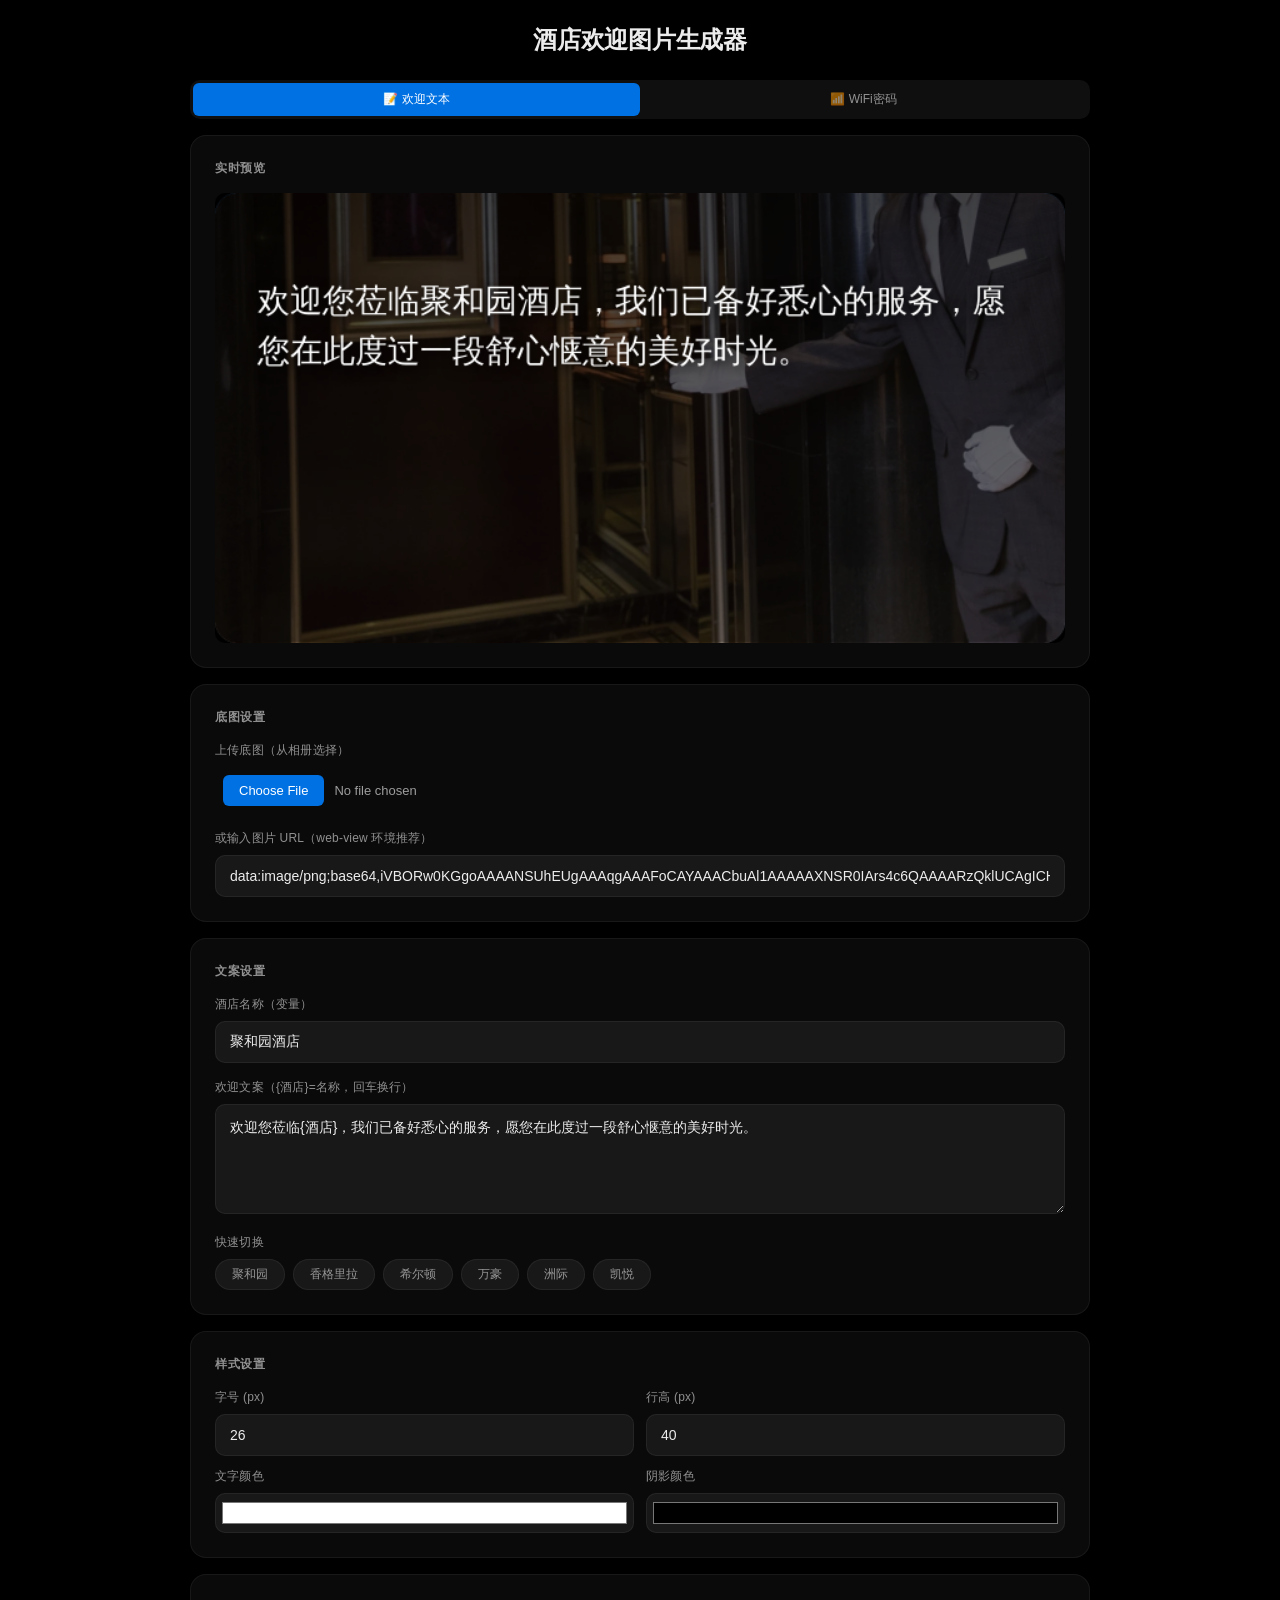
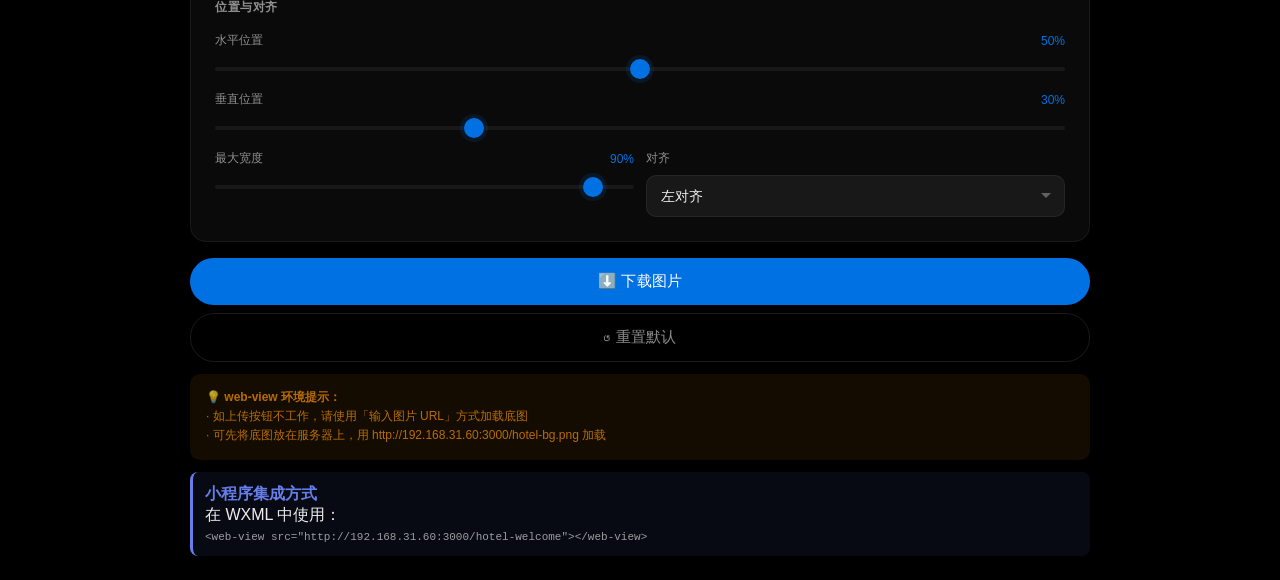
==== hotel-welcome-generator.html @ bfd82188 "feat: WiFi模式增加欢迎文案输入 — 可同时显示欢迎文本+SSID+密码" ====
<!DOCTYPE html>
<html lang="zh-CN">
<head>
<meta charset="UTF-8">
<meta name="viewport" content="width=device-width,initial-scale=1.0,maximum-scale=1.0,user-scalable=no">
<title>酒店欢迎图片生成器</title>
<style>/* === Apple Style Design System === */
:root {
  --bg-primary: #000000;
  --bg-surface: rgba(255,255,255,0.04);
  --bg-surface-hover: rgba(255,255,255,0.06);
  --bg-input: rgba(255,255,255,0.06);
  --bg-input-focus: rgba(255,255,255,0.08);
  --accent: #0071E3;
  --accent-hover: #0077ED;
  --accent-subtle: rgba(0,113,227,0.12);
  --text-primary: rgba(255,255,255,0.92);
  --text-secondary: rgba(255,255,255,0.55);
  --text-tertiary: rgba(255,255,255,0.32);
  --border-subtle: rgba(255,255,255,0.06);
  --border-default: rgba(255,255,255,0.1);
  --border-focus: rgba(0,113,227,0.4);
  --radius-sm: 6px;
  --radius-md: 10px;
  --radius-lg: 16px;
  --radius-xl: 24px;
  --font-sans: -apple-system, BlinkMacSystemFont, "SF Pro Display", "SF Pro Text", "Helvetica Neue", sans-serif;
  --font-mono: "SF Mono", "Menlo", "Monaco", monospace;
  --transition: 0.2s cubic-bezier(0.25, 0.1, 0.25, 1);
}
*{margin:0;padding:0;box-sizing:border-box}
body{font-family:var(--font-sans);background:var(--bg-primary);min-height:100vh;color:var(--text-primary);-webkit-font-smoothing:antialiased;-moz-osx-font-smoothing:grayscale;padding:24px 16px}
.container,.tool-container{max-width:900px;margin:0 auto}
.card,.panel,.left-panel,.right-panel{background:var(--bg-surface);border:1px solid var(--border-subtle);border-radius:var(--radius-lg);padding:24px;margin-bottom:16px;backdrop-filter:blur(20px);-webkit-backdrop-filter:blur(20px)}
.section-title,.sep-title,.preview-title{font-size:12px;font-weight:600;color:var(--text-secondary);text-transform:uppercase;letter-spacing:0.5px;margin-bottom:16px}
.form-group,.field{margin-bottom:16px}
.form-group:last-child,.field:last-of-type{margin-bottom:0}
label,.field label{display:block;font-size:12px;font-weight:500;color:var(--text-secondary);margin-bottom:8px;letter-spacing:0.2px}
input[type="text"],input[type="url"],input[type="number"],textarea,select{width:100%;padding:12px 14px;background:var(--bg-input);border:1px solid var(--border-subtle);border-radius:var(--radius-md);color:var(--text-primary);font-size:14px;font-family:var(--font-sans);outline:none;transition:all var(--transition)}
input[type="text"]:focus,input[type="url"]:focus,textarea:focus,select:focus{border-color:var(--border-focus);background:var(--bg-input-focus);box-shadow:0 0 0 3px var(--accent-subtle)}
input[type="text"]::placeholder,textarea::placeholder{color:var(--text-tertiary)}
select{appearance:none;background-image:url("data:image/svg+xml,%3Csvg xmlns='http://www.w3.org/2000/svg' width='12' height='12' fill='rgba(255,255,255,0.32)'%3E%3Cpath d='M6 8L1 3h10z'/%3E%3C/svg%3E");background-repeat:no-repeat;background-position:right 12px center;padding-right:36px}
select option{background:#1c1c1e;color:var(--text-primary)}
textarea{resize:vertical;line-height:1.5;min-height:60px}
input[type="color"]{width:100%;height:40px;padding:4px;background:var(--bg-input);border:1px solid var(--border-subtle);border-radius:var(--radius-md);cursor:pointer}
input[type="file"]{font-size:13px;color:var(--text-secondary);padding:8px 0}
input[type="file"]::file-selector-button{padding:8px 16px;background:var(--accent);border:none;border-radius:var(--radius-sm);color:#fff;font-size:13px;font-family:var(--font-sans);cursor:pointer;margin-right:10px}
input[type="range"]{width:100%;height:4px;-webkit-appearance:none;appearance:none;background:var(--bg-input);border-radius:2px;outline:none}
input[type="range"]::-webkit-slider-thumb{-webkit-appearance:none;width:20px;height:20px;background:var(--accent);border-radius:50%;cursor:pointer;box-shadow:0 0 0 4px var(--accent-subtle);transition:all var(--transition)}
input[type="range"]::-webkit-slider-thumb:hover{transform:scale(1.1)}
.range-label,.rl{display:flex;justify-content:space-between;align-items:center;margin-bottom:8px;font-size:12px;color:var(--text-secondary)}
.range-label .val,.rv{font-size:12px;color:var(--accent);font-weight:500}
.row,.grid-2{display:grid;grid-template-columns:1fr 1fr;gap:12px}
.row .form-group,.grid-2 .field{margin-bottom:0}
.btn{width:100%;padding:14px;border:none;border-radius:var(--radius-xl);font-size:15px;font-weight:500;font-family:var(--font-sans);cursor:pointer;transition:all var(--transition);letter-spacing:0.2px}
.btn-primary,.btn-gen{background:var(--accent);color:#fff}
.btn-primary:hover,.btn-gen:hover{background:var(--accent-hover)}
.btn-primary:active,.btn-gen:active{transform:scale(0.98);opacity:0.9}
.btn-secondary{background:transparent;border:1px solid var(--border-default);color:var(--text-secondary);margin-top:8px}
.btn-secondary:hover{border-color:var(--border-default);background:var(--bg-surface-hover);color:var(--text-primary)}
.canvas-wrap{background:#000;border-radius:var(--radius-md);overflow:hidden}
#cv,#previewCanvas,canvas{display:block;width:100%;height:auto}
.ph,.placeholder{display:flex;flex-direction:column;align-items:center;justify-content:center;min-height:240px;color:var(--text-tertiary);font-size:13px;text-align:center}
.ph-icon,.placeholder .icon{font-size:40px;margin-bottom:12px;opacity:0.5}
.tags,.chips{display:flex;gap:8px;flex-wrap:wrap;margin-top:8px}
.tag,.chip{padding:6px 16px;background:var(--bg-input);border:1px solid var(--border-subtle);border-radius:var(--radius-xl);font-size:12px;color:var(--text-secondary);cursor:pointer;transition:all var(--transition);font-family:var(--font-sans)}
.tag:hover,.chip:hover{background:var(--accent-subtle);border-color:var(--accent);color:var(--accent)}
.tip{padding:14px 16px;background:rgba(255,149,0,0.08);border-radius:var(--radius-md);font-size:12px;color:rgba(255,149,0,0.7);line-height:1.6;margin-top:12px}
.guide-box{padding:12px 14px;background:var(--accent-subtle);border-radius:var(--radius-md);border-left:3px solid var(--accent);margin-bottom:16px}
.guide-box p{font-size:12px;color:var(--text-secondary);line-height:1.6}
.layout{display:grid;grid-template-columns:360px 1fr;gap:20px;align-items:start}
.left-panel,.right-panel{overflow:hidden}
.upload-area-wrap,.upload-wrap{position:relative;display:block}
.upload-area{position:relative;padding:20px 16px;background:var(--bg-surface);border:2px dashed var(--border-default);border-radius:var(--radius-md);text-align:center;cursor:pointer;transition:all var(--transition)}
.upload-area:hover{border-color:var(--accent);background:var(--bg-surface-hover)}
.upload-area.active{border-color:#30D158;background:rgba(48,209,88,0.06)}
.upload-area-wrap input[type="file"],.upload-wrap input[type="file"]{display:none}
.upload-icon{font-size:30px;margin-bottom:8px;opacity:0.5}
.upload-text{font-size:13px;color:var(--text-secondary)}
.qr-source-tabs{display:flex;gap:0;margin-bottom:14px;background:var(--bg-input);border-radius:var(--radius-md);padding:3px}
.qr-tab{flex:1;padding:8px 12px;text-align:center;border:none;background:transparent;color:var(--text-secondary);font-size:12px;font-family:var(--font-sans);cursor:pointer;border-radius:var(--radius-sm);transition:all var(--transition)}
.qr-tab.active{background:var(--accent);color:#fff;font-weight:500}
.card-section{padding:12px;background:var(--bg-surface);border-radius:var(--radius-md);border:1px solid var(--border-subtle);margin-bottom:10px}
.card-label{display:flex;justify-content:space-between;align-items:center;margin-bottom:6px}
.card-label span{font-size:12px;color:var(--text-secondary);font-weight:500}
.card-label small{font-size:10px;color:var(--text-tertiary)}
.card-section input[type="text"]{width:100%;padding:8px 10px;background:var(--bg-input);border:1px solid var(--border-subtle);border-radius:var(--radius-sm);color:var(--text-primary);font-size:13px;outline:none}
.card-section input[type="text"]:focus{border-color:var(--border-focus)}
.text-list{max-height:420px;overflow-y:auto;padding-right:4px}
.text-list::-webkit-scrollbar{width:4px}
.text-list::-webkit-scrollbar-thumb{background:var(--border-default);border-radius:2px}
.qr-preview-wrap{margin-top:10px;padding:8px;background:rgba(0,0,0,0.2);border-radius:var(--radius-md);text-align:center;display:none}
.qr-preview-wrap.show{display:block}
#qrPreview{max-width:120px;height:auto;border-radius:4px}
h1{text-align:center;margin-bottom:24px;font-size:24px;font-weight:600;color:var(--text-primary);letter-spacing:-0.3px}
.ld{display:none;position:absolute;inset:0;background:rgba(0,0,0,0.6);align-items:center;justify-content:center;border-radius:var(--radius-md)}
.ld.active{display:flex}
.grid-2 input[type="number"],.grid-2 input[type="color"]{width:100%;padding:10px 12px;background:var(--bg-input);border:1px solid var(--border-subtle);border-radius:var(--radius-md);color:var(--text-primary);font-size:14px;outline:none}
.grid-2 input[type="color"]{height:42px;padding:4px;cursor:pointer}
@media(max-width:860px){.layout{grid-template-columns:1fr}}
.mode-wifi-only{display:none}
body.wifi-mode .mode-wifi-only{display:block}
body.wifi-mode .mode-welcome-only{display:none}
</style>
</head>
<body>
<div class="tool-container">
  <h1>酒店欢迎图片生成器</h1>

  <!-- 模式切换 -->
  <div class="qr-source-tabs" style="margin-bottom:16px">
    <button class="qr-tab active" data-mode="welcome">📝 欢迎文本</button>
    <button class="qr-tab" data-mode="wifi">📶 WiFi密码</button>
  </div>

  <!-- 预览卡片 -->
  <div class="card">
    <div class="section-title">实时预览</div>
    <div class="canvas-wrap">
      <div class="placeholder" id="placeholder">
        <div class="icon">🖼️</div>
        <div>上传底图后显示预览</div>
      </div>
      <canvas id="previewCanvas" style="display:none"></canvas>
    </div>
  </div>

  <!-- 底图 -->
  <div class="card">
    <div class="section-title">底图设置</div>
    <div class="form-group">
      <label>上传底图（从相册选择）</label>
      <input type="file" id="bgFile" accept="image/*" style="font-size:13px;color:rgba(255,255,255,.6);padding:8px">
    </div>
    <div class="form-group">
      <label>或输入图片 URL（web-view 环境推荐）</label>
      <input type="url" id="bgUrl" value="[data-uri]" placeholder="https://example.com/bg.png">
    </div>
  </div>

  <!-- 文案设置 -->
  <div class="card mode-welcome-only">
    <div class="section-title">文案设置</div>
    <div class="form-group">
      <label>酒店名称（变量）</label>
      <input type="text" id="hotelName" value="聚和园酒店">
    </div>
    <div class="form-group">
	      <label>欢迎文案（{酒店}=名称，回车换行）</label>
	      <textarea id="welcomeText" rows="4" placeholder="第一行文字&#10;第二行文字">欢迎您莅临{酒店}，我们已备好悉心的服务，愿您在此度过一段舒心惬意的美好时光。</textarea>
    </div>
    <div class="form-group">
      <label>快速切换</label>
      <div class="tags">
        <span class="tag" data-hotel="聚和园酒店">聚和园</span>
        <span class="tag" data-hotel="香格里拉大酒店">香格里拉</span>
        <span class="tag" data-hotel="希尔顿酒店">希尔顿</span>
        <span class="tag" data-hotel="万豪酒店">万豪</span>
        <span class="tag" data-hotel="洲际酒店">洲际</span>
        <span class="tag" data-hotel="凯悦酒店">凯悦</span>
      </div>
    </div>
  </div>

  <!-- WiFi 设置（WiFi模式显示） -->
  <div class="card mode-wifi-only" id="wifiCard">
    <div class="section-title">欢迎文案（WiFi模式）</div>
    <div class="form-group">
      <label>酒店名称（变量）</label>
      <input type="text" id="wifiHotelName" value="聚和园酒店" placeholder="酒店名称">
    </div>
    <div class="form-group">
      <label>欢迎文案（{酒店}=名称，回车换行）</label>
      <textarea id="wifiWelcomeText" rows="3" placeholder="第一行文字&#10;第二行文字">欢迎您莅临{酒店}，我们已备好悉心的服务，愿您在此度过一段舒心惬意的美好时光。</textarea>
    </div>
    <div class="section-title" style="margin-top:16px">WiFi 账号</div>
    <div class="form-group">
      <label>WiFi 名称 (SSID)</label>
      <input type="text" id="wifiSSID" value="Hotel-Free-WiFi" placeholder="WiFi名称">
    </div>
    <div class="form-group">
      <label>WiFi 密码</label>
      <input type="text" id="wifiPassword" value="88888888" placeholder="WiFi密码">
    </div>
    <!-- SSID 位置 -->
    <div class="section-title" style="margin-top:12px">📍 WiFi名称 位置</div>
    <div class="row">
      <div class="form-group">
	        <div class="range-label"><span>水平</span><span class="val" id="ssidXVal">50%</span></div>
	        <input type="range" id="ssidPosX" min="0" max="150" value="50">
	      </div>
	      <div class="form-group">
	        <div class="range-label"><span>垂直</span><span class="val" id="ssidYVal">28%</span></div>
	        <input type="range" id="ssidPosY" min="0" max="100" value="28">
      </div>
    </div>
    <!-- 🔒 密码 位置 -->
    <div class="section-title" style="margin-top:12px">🔒 密码 位置</div>
    <div class="row">
      <div class="form-group">
	        <div class="range-label"><span>水平</span><span class="val" id="pwdXVal">50%</span></div>
	        <input type="range" id="pwdPosX" min="0" max="150" value="50">
	      </div>
	      <div class="form-group">
	        <div class="range-label"><span>垂直</span><span class="val" id="pwdYVal">36%</span></div>
	        <input type="range" id="pwdPosY" min="0" max="100" value="36">
      </div>
    </div>
    <!-- WiFi 字号 + 粗体 -->
    <div class="section-title" style="margin-top:12px">🔤 WiFi 文字样式</div>
    <div class="row">
      <div class="form-group">
        <label>WiFi 字号 (px)</label>
        <input type="number" id="wifiFontSize" value="32" min="12" max="120">
      </div>
      <div class="form-group">
        <label>字重</label>
        <div class="size-toggle" style="margin-top:0">
          <button class="size-btn active" data-bold="0">常规</button>
          <button class="size-btn" data-bold="1"><b>粗体</b></button>
        </div>
      </div>
    </div>
    <div class="form-group" id="wifiTagsGroup">
      <label>快速切换</label>
      <div class="tags">
        <span class="tag" data-ssid="Hotel-Free-WiFi" data-pwd="88888888">默认</span>
        <span class="tag" data-ssid="JUHY-Hotel" data-pwd="juhy2024">聚和园</span>
        <span class="tag" data-ssid="Shangri-La-Guest" data-pwd="shangrila">香格里拉</span>
      </div>
    </div>
  </div>

  <!-- 样式设置 -->
  <div class="card">
    <div class="section-title">样式设置</div>
    <div class="row">
      <div class="form-group">
        <label>字号 (px)</label>
        <input type="number" id="fontSize" value="26" min="12" max="72">
      </div>
      <div class="form-group">
        <label>行高 (px)</label>
        <input type="number" id="lineHeight" value="40" min="16" max="100">
      </div>
    </div>
    <div class="row" style="margin-top:12px">
      <div class="form-group">
        <label>文字颜色</label>
        <input type="color" id="textColor" value="#ffffff">
      </div>
      <div class="form-group">
        <label>阴影颜色</label>
        <input type="color" id="shadowColor" value="#000000">
      </div>
    </div>
  </div>

  <!-- 位置设置 -->
  <div class="card">
    <div class="section-title">位置与对齐</div>
    <div class="form-group">
      <div class="range-label"><span>水平位置</span><span class="val" id="posXVal">50%</span></div>
      <input type="range" id="posX" min="0" max="100" value="50">
    </div>
    <div class="form-group">
      <div class="range-label"><span>垂直位置</span><span class="val" id="posYVal">30%</span></div>
      <input type="range" id="posY" min="0" max="100" value="30">
    </div>
    <div class="row">
      <div class="form-group">
        <div class="range-label"><span>最大宽度</span><span class="val" id="mwVal">90%</span></div>
        <input type="range" id="maxWidth" min="30" max="95" value="90">
      </div>
      <div class="form-group">
        <label>对齐</label>
        <select id="textAlign">
          <option value="center">居中</option>
          <option value="left" selected>左对齐</option>
          <option value="right">右对齐</option>
        </select>
      </div>
    </div>
  </div>

  <!-- 操作按钮 -->
  <button class="btn btn-primary" id="downloadBtn">⬇️ 下载图片</button>
  <button class="btn btn-secondary" id="resetBtn">↺ 重置默认</button>

  <div class="tip">
    💡 <b>web-view 环境提示：</b><br>
    · 如上传按钮不工作，请使用「输入图片 URL」方式加载底图<br>
    · 可先将底图放在服务器上，用 http://192.168.31.60:3000/hotel-bg.png 加载
  </div>

  <div class="guide" style="margin-top:12px;padding:12px;background:rgba(102,126,234,.08);border-radius:8px;border-left:3px solid #667eea">
    <p><b style="color:#667eea">小程序集成方式</b><br>
    在 WXML 中使用：<br>
    <code style="font-size:11px;color:rgba(255,255,255,.6)">&lt;web-view src="http://192.168.31.60:3000/hotel-welcome"&gt;&lt;/web-view&gt;</code></p>
  </div>
</div>

<script>
const canvas=document.getElementById('previewCanvas'),ctx=canvas.getContext('2d');
const ph=document.getElementById('placeholder');
const bgFile=document.getElementById('bgFile'),bgUrl=document.getElementById('bgUrl');
const hotelName=document.getElementById('hotelName'),welcomeText=document.getElementById('welcomeText');
const fontSize=document.getElementById('fontSize'),lineHeight=document.getElementById('lineHeight');
const textColor=document.getElementById('textColor'),shadowColor=document.getElementById('shadowColor');
const posX=document.getElementById('posX'),posY=document.getElementById('posY');
const maxWidth=document.getElementById('maxWidth'),textAlign=document.getElementById('textAlign');
const downloadBtn=document.getElementById('downloadBtn'),resetBtn=document.getElementById('resetBtn');
const tags=document.querySelectorAll('.tag');

// WiFi mode
let currentMode='welcome';
const wifiSSID=document.getElementById('wifiSSID'),wifiPassword=document.getElementById('wifiPassword');
const wifiHotelName=document.getElementById('wifiHotelName'),wifiWelcomeText=document.getElementById('wifiWelcomeText');
const ssidPosX=document.getElementById('ssidPosX'),ssidPosY=document.getElementById('ssidPosY');
const pwdPosX=document.getElementById('pwdPosX'),pwdPosY=document.getElementById('pwdPosY');
const wifiFontSize=document.getElementById('wifiFontSize');
let wifiBold=false;
const wifiTags=document.querySelectorAll('#wifiTagsGroup .tag');

// Bold toggle
document.querySelectorAll('#wifiCard .size-btn').forEach(function(btn){
  btn.addEventListener('click',function(){
    document.querySelectorAll('#wifiCard .size-btn').forEach(function(b){b.classList.remove('active')});
    this.classList.add('active');
    wifiBold=this.dataset.bold==='1';
    render();
  });
});

// Mode tabs
var defaultWelcomeBg = bgUrl.value; // save the base64 default
var defaultWifiBg = './wifi-bg.png';
var _switchingMode = false;
document.querySelectorAll('.qr-tab').forEach(function(t){
  t.addEventListener('click',function(){
    document.querySelectorAll('.qr-tab').forEach(function(b){b.classList.remove('active')});
    this.classList.add('active');
    _switchingMode = true;
    currentMode=this.dataset.mode;
    if(currentMode==='wifi'){
      document.body.classList.add('wifi-mode');
      posX.value=50; posY.value=42; maxWidth.value=85;
      document.getElementById('posXVal').textContent='50%';
      document.getElementById('posYVal').textContent='42%';
      document.getElementById('mwVal').textContent='85%';
      fontSize.value=32; lineHeight.value=44;
      textColor.value='#ffffff';
      textAlign.value='center';
      bgUrl.value=defaultWifiBg;
    }else{
      document.body.classList.remove('wifi-mode');
      posX.value=50; posY.value=30; maxWidth.value=90;
      document.getElementById('posXVal').textContent='50%';
      document.getElementById('posYVal').textContent='30%';
      document.getElementById('mwVal').textContent='90%';
      fontSize.value=26; lineHeight.value=40;
      bgUrl.value=defaultWelcomeBg;
    }
    _switchingMode = false;
    loadImage(bgUrl.value.trim());
  });
});

// WiFi quick tags
wifiTags.forEach(function(t){
  t.addEventListener('click',function(){
    wifiSSID.value=this.dataset.ssid;
    wifiPassword.value=this.dataset.pwd;
    render();
  });
});

let bgImg=null,bgLoaded=false;

// 默认加载 PMS 背景
(function(){
  var d = bgUrl.value.trim();
  if (d) loadImage(d);
})();

function loadImage(src){
  const img=new Image();
  img.crossOrigin='anonymous';
  img.onload=()=>{bgImg=img;bgLoaded=true;ph.style.display='none';canvas.style.display='block';render();};
  img.onerror=()=>{alert('图片加载失败，请检查地址');};
  img.src=src;
}

bgFile.addEventListener('change',e=>{
  const f=e.target.files[0];
  if(!f)return;
  const r=new FileReader();
  r.onload=ev=>loadImage(ev.target.result);
  r.readAsDataURL(f);
});

bgUrl.addEventListener('change',()=>{if(!_switchingMode&&bgUrl.value.trim())loadImage(bgUrl.value.trim());});
bgUrl.addEventListener('input',()=>{if(!_switchingMode&&bgUrl.value.trim())loadImage(bgUrl.value.trim());});

function render(){
  if(!bgLoaded||!bgImg)return;
  canvas.width=bgImg.naturalWidth||bgImg.width;
  canvas.height=bgImg.naturalHeight||bgImg.height;
  ctx.clearRect(0,0,canvas.width,canvas.height);
  ctx.drawImage(bgImg,0,0,canvas.width,canvas.height);

  const fs=parseInt(fontSize.value)||26,lh=parseInt(lineHeight.value)||40;
  const color=textColor.value,sColor=shadowColor.value;
  const align=textAlign.value;

  ctx.font=`normal ${fs}px "Source Han Sans","Noto Sans SC","PingFang SC","Microsoft YaHei","Hiragino Sans GB",sans-serif`;
  ctx.fillStyle=color;
  ctx.textAlign=align;
  ctx.textBaseline='middle';
  ctx.shadowColor=sColor;
  ctx.shadowBlur=10;
  ctx.shadowOffsetX=0;
  ctx.shadowOffsetY=3;

  if(currentMode==='wifi'){
    // ── WiFi 模式：先渲染欢迎文案，再渲染 SSID + 密码 ──
    const mw=((parseInt(maxWidth.value)||90)/100)*canvas.width;
    const weight=wifiBold?'bold ':'normal ';

    // 1. 欢迎文案（使用主字号，居中偏上）
    const wName=wifiHotelName.value||'酒店';
    const wText=wifiWelcomeText.value.replace(/\{酒店\}/g,wName);
    if(wText.trim()){
      ctx.font=`normal ${fs}px "Source Han Sans","Noto Sans SC","PingFang SC","Microsoft YaHei","Hiragino Sans GB",sans-serif`;
      const wLines=wrapText(wText,mw);
      const wpx=(parseInt(posX.value)||50)/100;
      const wpy=(parseInt(posY.value)||50)/100;
      const wcx=canvas.width*wpx, wcy=canvas.height*wpy;
      const wTop=wcy-wLines.length*lh/2+lh/2;
      wLines.forEach(function(l,i){
        let x=wcx; if(align==='left')x=wcx-mw/2; else if(align==='right')x=wcx+mw/2;
        ctx.fillText(l,x,wTop+i*lh);
      });
    }

    // 2. SSID + 密码（使用 WiFi 专属字号）
    const ssid=wifiSSID.value.trim()||'WiFi';
    const pwd=wifiPassword.value.trim()||'';
    const wfs=parseInt(wifiFontSize.value)||32;
    const wlh=Math.round(wfs*1.35);

    ctx.font=weight+wfs+'px "Source Han Sans","Noto Sans SC","PingFang SC","Microsoft YaHei","Hiragino Sans GB",sans-serif';

    // SSID — 独立位置（默认左下，WiFi图标附近）
    const sx=(parseInt(ssidPosX.value)||50)/100;
    const sy=(parseInt(ssidPosY.value)||28)/100;
    const ssidCX=canvas.width*sx, ssidCY=canvas.height*sy;
    const ssidLines=wrapText(ssid,mw);
    const ssidTop=ssidCY-ssidLines.length*wlh/2+wlh/2;
    ctx.textAlign=align;
    ssidLines.forEach(function(l,i){
      let x=ssidCX; if(align==='left')x=ssidCX-mw/2; else if(align==='right')x=ssidCX+mw/2;
      ctx.fillText(l,x,ssidTop+i*wlh);
    });

    // Password — 独立位置（默认右下，锁图标附近）
    if(pwd){
      const pxP=(parseInt(pwdPosX.value)||50)/100;
      const pyP=(parseInt(pwdPosY.value)||36)/100;
      const pwdCX=canvas.width*pxP, pwdCY=canvas.height*pyP;
      const pwdLines=wrapText(pwd,mw);
      const pwdTop=pwdCY-pwdLines.length*wlh/2+wlh/2;
      pwdLines.forEach(function(l,i){
        let x=pwdCX; if(align==='left')x=pwdCX-mw/2; else if(align==='right')x=pwdCX+mw/2;
        ctx.fillText(l,x,pwdTop+i*wlh);
      });
    }

    ctx.shadowColor='transparent';ctx.shadowBlur=0;ctx.shadowOffsetX=0;ctx.shadowOffsetY=0;
    return;
  }

  // ── 欢迎文本模式 ──
  const name=hotelName.value||'酒店';
  let text=welcomeText.value.replace(/\{酒店\}/g,name);
  if(!text.trim()){ctx.shadowColor='transparent';ctx.shadowBlur=0;return}

  const pxW=(parseInt(posX.value)||50)/100,pyW=(parseInt(posY.value)||30)/100;
  const mw=((parseInt(maxWidth.value)||90)/100)*canvas.width;

  const lines=wrapText(text,mw);

  const th=lines.length*lh,cx=canvas.width*pxW,cy=canvas.height*pyW;
  let sy=cy-th/2+lh/2;
  lines.forEach((l,i)=>{
    let x=cx;
    if(align==='left')x=cx-mw/2;
    else if(align==='right')x=cx+mw/2;
    ctx.fillText(l,x,sy+i*lh);
  });
  ctx.shadowColor='transparent';ctx.shadowBlur=0;ctx.shadowOffsetX=0;ctx.shadowOffsetY=0;
}

// 通用文字换行：先按 \n 拆分，再按宽度自动换行
function wrapText(text,maxW){
  const lines=[];
  const paragraphs=text.split('\n');
  paragraphs.forEach(function(para){
    if(para===''){lines.push('');return}
    let cur='';
    for(let c of para){
      const t=cur+c;
      if(ctx.measureText(t).width>maxW&&cur){lines.push(cur);cur=c}else cur=t;
    }
    if(cur)lines.push(cur);
  });
  return lines;
}

[hotelName,welcomeText,fontSize,lineHeight,textColor,shadowColor,wifiSSID,wifiPassword,wifiFontSize,wifiHotelName,wifiWelcomeText].forEach(el=>el.addEventListener('input',render));
[posX,posY,maxWidth,ssidPosX,ssidPosY,pwdPosX,pwdPosY].forEach(el=>{
  el.addEventListener('input',()=>{
    if(el.id==='posX')document.getElementById('posXVal').textContent=el.value+'%';
    if(el.id==='posY')document.getElementById('posYVal').textContent=el.value+'%';
    if(el.id==='maxWidth')document.getElementById('mwVal').textContent=el.value+'%';
    if(el.id==='ssidPosX')document.getElementById('ssidXVal').textContent=el.value+'%';
    if(el.id==='ssidPosY')document.getElementById('ssidYVal').textContent=el.value+'%';
    if(el.id==='pwdPosX')document.getElementById('pwdXVal').textContent=el.value+'%';
    if(el.id==='pwdPosY')document.getElementById('pwdYVal').textContent=el.value+'%';
    render();
  });
});
textAlign.addEventListener('change',render);

tags.forEach(t=>t.addEventListener('click',()=>{hotelName.value=t.dataset.hotel;render()}));

downloadBtn.addEventListener('click',()=>{
  if(!bgLoaded){alert('请先加载底图');return}
  const a=document.createElement('a');
  const fname=currentMode==='wifi'?`WiFi_${wifiSSID.value}_${Date.now()}.png`:`酒店欢迎_${hotelName.value}_${Date.now()}.png`;
  a.download=fname;
  a.href=canvas.toDataURL('image/png',1);
  a.click();
});

resetBtn.addEventListener('click',()=>{
  hotelName.value='聚和园酒店';
  welcomeText.value='欢迎您莅临{酒店}，我们已备好悉心的服务，愿您在此度过一段舒心惬意的美好时光。';
  fontSize.value=26;lineHeight.value=40;
  textColor.value='#ffffff';shadowColor.value='#000000';
  posX.value=50;posY.value=30;maxWidth.value=90;
  textAlign.value='left';
  document.getElementById('posXVal').textContent='50%';
  document.getElementById('posYVal').textContent='30%';
  document.getElementById('mwVal').textContent='90%';
  render();
});
</script>
</body>
</html>
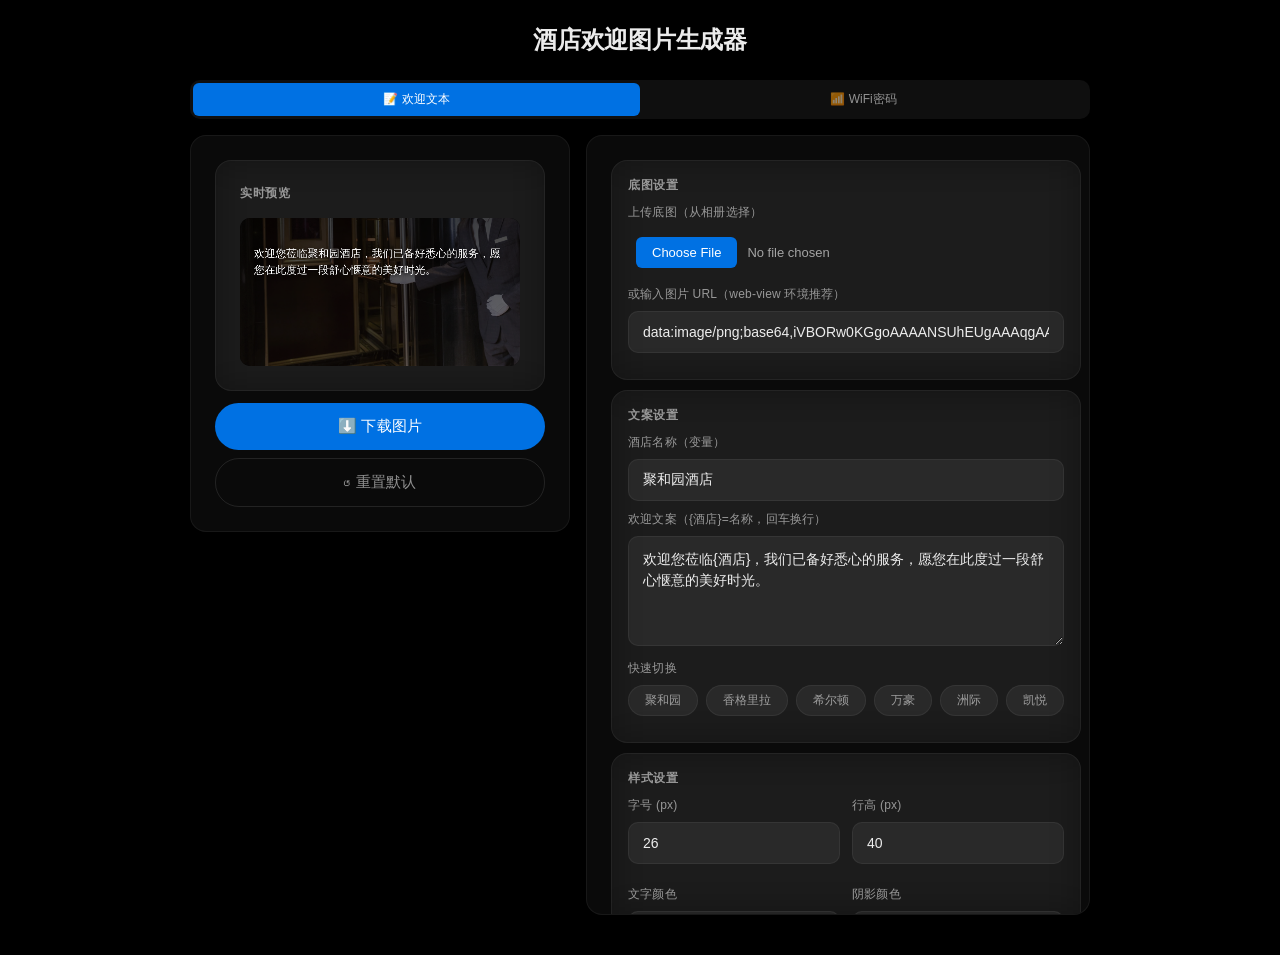
==== commit a22ae0e4: "refactor: 页面布局改为左右分栏 — 右侧预览固定/左侧控制滚动" ====
--- a/hotel-welcome-generator.html
+++ b/hotel-welcome-generator.html
@@ -68,8 +68,14 @@
 .tip{padding:14px 16px;background:rgba(255,149,0,0.08);border-radius:var(--radius-md);font-size:12px;color:rgba(255,149,0,0.7);line-height:1.6;margin-top:12px}
 .guide-box{padding:12px 14px;background:var(--accent-subtle);border-radius:var(--radius-md);border-left:3px solid var(--accent);margin-bottom:16px}
 .guide-box p{font-size:12px;color:var(--text-secondary);line-height:1.6}
-.layout{display:grid;grid-template-columns:360px 1fr;gap:20px;align-items:start}
-.left-panel,.right-panel{overflow:hidden}
+.layout{display:grid;grid-template-columns:380px 1fr;gap:16px;align-items:start}
+.left-panel .card{padding:16px;margin-bottom:10px}
+.left-panel .card .section-title{margin-bottom:10px}
+.left-panel .form-group{margin-bottom:10px}
+.left-panel{overflow-y:auto;max-height:calc(100vh - 120px);padding-right:8px}
+.left-panel::-webkit-scrollbar{width:4px}
+.left-panel::-webkit-scrollbar-thumb{background:var(--border-default);border-radius:2px}
+.right-panel{position:sticky;top:80px}
 .upload-area-wrap,.upload-wrap{position:relative;display:block}
 .upload-area{position:relative;padding:20px 16px;background:var(--bg-surface);border:2px dashed var(--border-default);border-radius:var(--radius-md);text-align:center;cursor:pointer;transition:all var(--transition)}
 .upload-area:hover{border-color:var(--accent);background:var(--bg-surface-hover)}
@@ -97,7 +103,7 @@
 .ld.active{display:flex}
 .grid-2 input[type="number"],.grid-2 input[type="color"]{width:100%;padding:10px 12px;background:var(--bg-input);border:1px solid var(--border-subtle);border-radius:var(--radius-md);color:var(--text-primary);font-size:14px;outline:none}
 .grid-2 input[type="color"]{height:42px;padding:4px;cursor:pointer}
-@media(max-width:860px){.layout{grid-template-columns:1fr}}
+@media(max-width:860px){.layout{grid-template-columns:1fr}.right-panel{position:static}}
 .mode-wifi-only{display:none}
 body.wifi-mode .mode-wifi-only{display:block}
 body.wifi-mode .mode-welcome-only{display:none}
@@ -113,17 +119,25 @@
     <button class="qr-tab" data-mode="wifi">📶 WiFi密码</button>
   </div>
 
-  <!-- 预览卡片 -->
-  <div class="card">
-    <div class="section-title">实时预览</div>
-    <div class="canvas-wrap">
-      <div class="placeholder" id="placeholder">
-        <div class="icon">🖼️</div>
-        <div>上传底图后显示预览</div>
-      </div>
-      <canvas id="previewCanvas" style="display:none"></canvas>
-    </div>
-  </div>
+  <div class="layout">
+    <!-- ═══ 右侧预览 ═══ -->
+    <div class="right-panel">
+      <div class="card" style="margin-bottom:12px">
+        <div class="section-title">实时预览</div>
+        <div class="canvas-wrap">
+          <div class="placeholder" id="placeholder">
+            <div class="icon">🖼️</div>
+            <div>上传底图后显示预览</div>
+          </div>
+          <canvas id="previewCanvas" style="display:none"></canvas>
+        </div>
+      </div>
+      <button class="btn btn-primary" id="downloadBtn">⬇️ 下载图片</button>
+      <button class="btn btn-secondary" id="resetBtn">↺ 重置默认</button>
+    </div>
+
+    <!-- ═══ 左侧控制 ═══ -->
+    <div class="left-panel">
 
   <!-- 底图 -->
   <div class="card">
@@ -173,6 +187,16 @@
       <label>欢迎文案（{酒店}=名称，回车换行）</label>
       <textarea id="wifiWelcomeText" rows="3" placeholder="第一行文字&#10;第二行文字">欢迎您莅临{酒店}，我们已备好悉心的服务，愿您在此度过一段舒心惬意的美好时光。</textarea>
     </div>
+    <div class="row">
+      <div class="form-group">
+        <label>文案字号 (px)</label>
+        <input type="number" id="wifiTextFontSize" value="26" min="12" max="72">
+      </div>
+      <div class="form-group">
+        <label>文案行高 (px)</label>
+        <input type="number" id="wifiTextLineHeight" value="40" min="16" max="100">
+      </div>
+    </div>
     <div class="section-title" style="margin-top:16px">WiFi 账号</div>
     <div class="form-group">
       <label>WiFi 名称 (SSID)</label>
@@ -186,24 +210,24 @@
     <div class="section-title" style="margin-top:12px">📍 WiFi名称 位置</div>
     <div class="row">
       <div class="form-group">
-	        <div class="range-label"><span>水平</span><span class="val" id="ssidXVal">50%</span></div>
-	        <input type="range" id="ssidPosX" min="0" max="150" value="50">
+	        <div class="range-label"><span>水平</span><span class="val" id="ssidXVal">34%</span></div>
+	        <input type="range" id="ssidPosX" min="0" max="150" value="34">
 	      </div>
 	      <div class="form-group">
-	        <div class="range-label"><span>垂直</span><span class="val" id="ssidYVal">28%</span></div>
-	        <input type="range" id="ssidPosY" min="0" max="100" value="28">
+	        <div class="range-label"><span>垂直</span><span class="val" id="ssidYVal">89%</span></div>
+	        <input type="range" id="ssidPosY" min="0" max="100" value="89">
       </div>
     </div>
     <!-- 🔒 密码 位置 -->
     <div class="section-title" style="margin-top:12px">🔒 密码 位置</div>
     <div class="row">
       <div class="form-group">
-	        <div class="range-label"><span>水平</span><span class="val" id="pwdXVal">50%</span></div>
-	        <input type="range" id="pwdPosX" min="0" max="150" value="50">
+	        <div class="range-label"><span>水平</span><span class="val" id="pwdXVal">74%</span></div>
+	        <input type="range" id="pwdPosX" min="0" max="150" value="74">
 	      </div>
 	      <div class="form-group">
-	        <div class="range-label"><span>垂直</span><span class="val" id="pwdYVal">36%</span></div>
-	        <input type="range" id="pwdPosY" min="0" max="100" value="36">
+	        <div class="range-label"><span>垂直</span><span class="val" id="pwdYVal">89%</span></div>
+	        <input type="range" id="pwdPosY" min="0" max="100" value="89">
       </div>
     </div>
     <!-- WiFi 字号 + 粗体 -->
@@ -283,22 +307,17 @@
     </div>
   </div>
 
-  <!-- 操作按钮 -->
-  <button class="btn btn-primary" id="downloadBtn">⬇️ 下载图片</button>
-  <button class="btn btn-secondary" id="resetBtn">↺ 重置默认</button>
-
   <div class="tip">
-    💡 <b>web-view 环境提示：</b><br>
-    · 如上传按钮不工作，请使用「输入图片 URL」方式加载底图<br>
-    · 可先将底图放在服务器上，用 http://192.168.31.60:3000/hotel-bg.png 加载
-  </div>
-
-  <div class="guide" style="margin-top:12px;padding:12px;background:rgba(102,126,234,.08);border-radius:8px;border-left:3px solid #667eea">
-    <p><b style="color:#667eea">小程序集成方式</b><br>
-    在 WXML 中使用：<br>
-    <code style="font-size:11px;color:rgba(255,255,255,.6)">&lt;web-view src="http://192.168.31.60:3000/hotel-welcome"&gt;&lt;/web-view&gt;</code></p>
-  </div>
-</div>
+    💡 <b>提示：</b>底图可从相册上传或输入URL加载。样式/位置调节实时生效。
+  </div>
+
+  <div class="guide-box">
+    <p><b>小程序集成：</b>使用 web-view 加载此页面即可。自定义底图可修改 bgUrl 默认值。</p>
+  </div>
+
+    </div><!-- /left-panel -->
+  </div><!-- /layout -->
+</div><!-- /tool-container -->
 
 <script>
 const canvas=document.getElementById('previewCanvas'),ctx=canvas.getContext('2d');
@@ -319,6 +338,7 @@
 const ssidPosX=document.getElementById('ssidPosX'),ssidPosY=document.getElementById('ssidPosY');
 const pwdPosX=document.getElementById('pwdPosX'),pwdPosY=document.getElementById('pwdPosY');
 const wifiFontSize=document.getElementById('wifiFontSize');
+const wifiTextFontSize=document.getElementById('wifiTextFontSize'),wifiTextLineHeight=document.getElementById('wifiTextLineHeight');
 let wifiBold=false;
 const wifiTags=document.querySelectorAll('#wifiTagsGroup .tag');
 
@@ -344,13 +364,12 @@
     currentMode=this.dataset.mode;
     if(currentMode==='wifi'){
       document.body.classList.add('wifi-mode');
-      posX.value=50; posY.value=42; maxWidth.value=85;
+      posX.value=50; posY.value=34; maxWidth.value=90;
       document.getElementById('posXVal').textContent='50%';
-      document.getElementById('posYVal').textContent='42%';
-      document.getElementById('mwVal').textContent='85%';
-      fontSize.value=32; lineHeight.value=44;
+      document.getElementById('posYVal').textContent='34%';
+      document.getElementById('mwVal').textContent='90%';
       textColor.value='#ffffff';
-      textAlign.value='center';
+      textAlign.value='left';
       bgUrl.value=defaultWifiBg;
     }else{
       document.body.classList.remove('wifi-mode');
@@ -427,19 +446,21 @@
     const mw=((parseInt(maxWidth.value)||90)/100)*canvas.width;
     const weight=wifiBold?'bold ':'normal ';
 
-    // 1. 欢迎文案（使用主字号，居中偏上）
+    // 1. 欢迎文案（使用 WiFi 模式独立字号）
     const wName=wifiHotelName.value||'酒店';
     const wText=wifiWelcomeText.value.replace(/\{酒店\}/g,wName);
     if(wText.trim()){
-      ctx.font=`normal ${fs}px "Source Han Sans","Noto Sans SC","PingFang SC","Microsoft YaHei","Hiragino Sans GB",sans-serif`;
+      const wtfs=parseInt(wifiTextFontSize.value)||26;
+      const wtlh=parseInt(wifiTextLineHeight.value)||40;
+      ctx.font=`normal ${wtfs}px "Source Han Sans","Noto Sans SC","PingFang SC","Microsoft YaHei","Hiragino Sans GB",sans-serif`;
       const wLines=wrapText(wText,mw);
       const wpx=(parseInt(posX.value)||50)/100;
       const wpy=(parseInt(posY.value)||50)/100;
       const wcx=canvas.width*wpx, wcy=canvas.height*wpy;
-      const wTop=wcy-wLines.length*lh/2+lh/2;
+      const wTop=wcy-wLines.length*wtlh/2+wtlh/2;
       wLines.forEach(function(l,i){
         let x=wcx; if(align==='left')x=wcx-mw/2; else if(align==='right')x=wcx+mw/2;
-        ctx.fillText(l,x,wTop+i*lh);
+        ctx.fillText(l,x,wTop+i*wtlh);
       });
     }
 
@@ -451,28 +472,26 @@
 
     ctx.font=weight+wfs+'px "Source Han Sans","Noto Sans SC","PingFang SC","Microsoft YaHei","Hiragino Sans GB",sans-serif';
 
-    // SSID — 独立位置（默认左下，WiFi图标附近）
-    const sx=(parseInt(ssidPosX.value)||50)/100;
-    const sy=(parseInt(ssidPosY.value)||28)/100;
+    // SSID — 独立位置（不受对齐方式影响，始终居中于指定位置）
+    const sx=(parseInt(ssidPosX.value)||34)/100;
+    const sy=(parseInt(ssidPosY.value)||89)/100;
     const ssidCX=canvas.width*sx, ssidCY=canvas.height*sy;
     const ssidLines=wrapText(ssid,mw);
     const ssidTop=ssidCY-ssidLines.length*wlh/2+wlh/2;
-    ctx.textAlign=align;
+    ctx.textAlign='center';
     ssidLines.forEach(function(l,i){
-      let x=ssidCX; if(align==='left')x=ssidCX-mw/2; else if(align==='right')x=ssidCX+mw/2;
-      ctx.fillText(l,x,ssidTop+i*wlh);
+      ctx.fillText(l,ssidCX,ssidTop+i*wlh);
     });
 
-    // Password — 独立位置（默认右下，锁图标附近）
+    // Password — 独立位置（不受对齐方式影响）
     if(pwd){
-      const pxP=(parseInt(pwdPosX.value)||50)/100;
-      const pyP=(parseInt(pwdPosY.value)||36)/100;
+      const pxP=(parseInt(pwdPosX.value)||74)/100;
+      const pyP=(parseInt(pwdPosY.value)||89)/100;
       const pwdCX=canvas.width*pxP, pwdCY=canvas.height*pyP;
       const pwdLines=wrapText(pwd,mw);
       const pwdTop=pwdCY-pwdLines.length*wlh/2+wlh/2;
       pwdLines.forEach(function(l,i){
-        let x=pwdCX; if(align==='left')x=pwdCX-mw/2; else if(align==='right')x=pwdCX+mw/2;
-        ctx.fillText(l,x,pwdTop+i*wlh);
+        ctx.fillText(l,pwdCX,pwdTop+i*wlh);
       });
     }
 
@@ -517,7 +536,7 @@
   return lines;
 }
 
-[hotelName,welcomeText,fontSize,lineHeight,textColor,shadowColor,wifiSSID,wifiPassword,wifiFontSize,wifiHotelName,wifiWelcomeText].forEach(el=>el.addEventListener('input',render));
+[hotelName,welcomeText,fontSize,lineHeight,textColor,shadowColor,wifiSSID,wifiPassword,wifiFontSize,wifiHotelName,wifiWelcomeText,wifiTextFontSize,wifiTextLineHeight].forEach(el=>el.addEventListener('input',render));
 [posX,posY,maxWidth,ssidPosX,ssidPosY,pwdPosX,pwdPosY].forEach(el=>{
   el.addEventListener('input',()=>{
     if(el.id==='posX')document.getElementById('posXVal').textContent=el.value+'%';
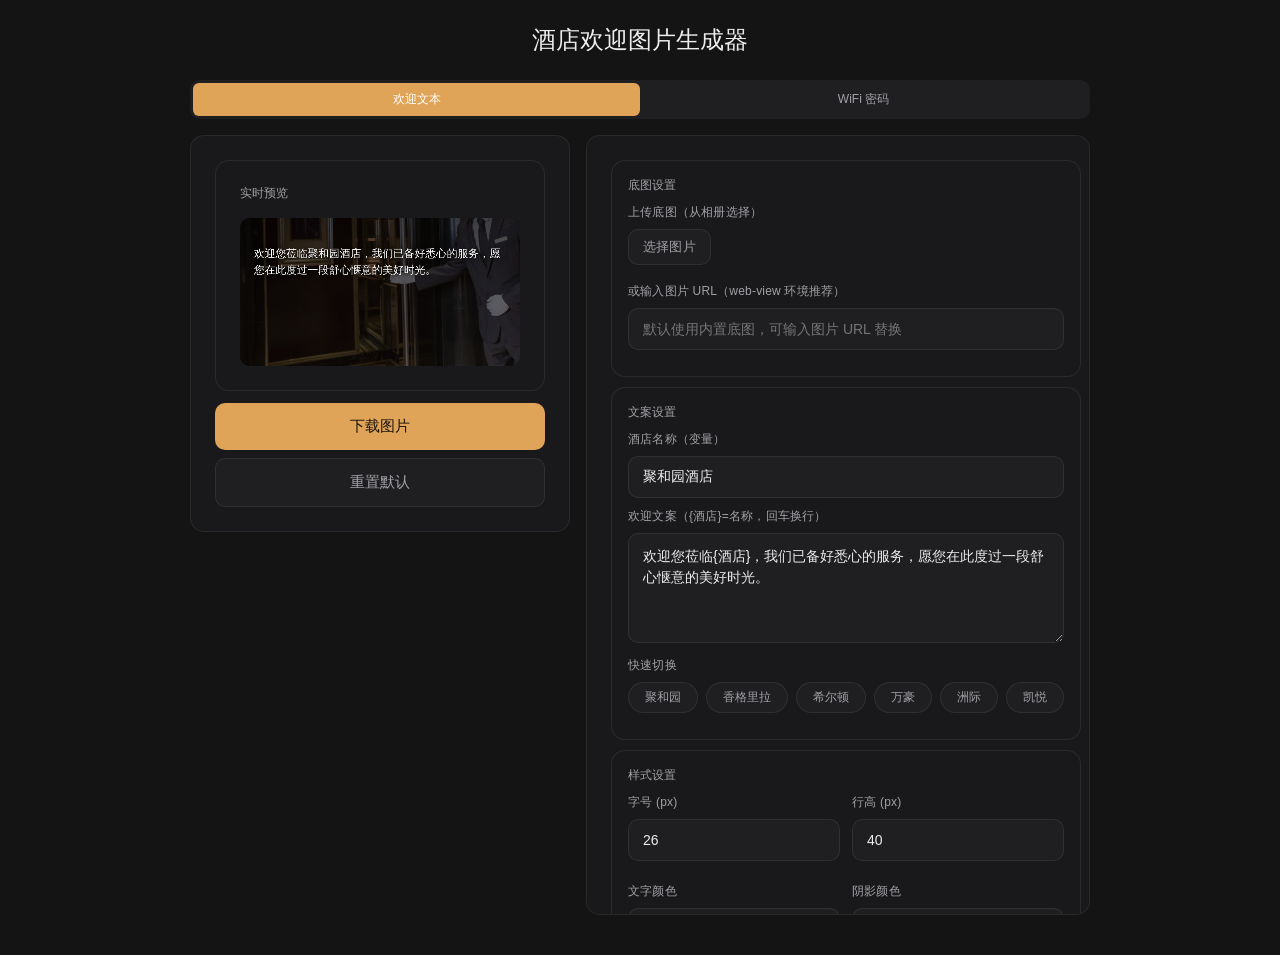
==== commit ede3df13: "review: 全站统一主题与可访问性，去 emoji/玻璃/蓝色，修复移动端两列控件" ====
--- a/hotel-welcome-generator.html
+++ b/hotel-welcome-generator.html
@@ -36,7 +36,7 @@
 .form-group,.field{margin-bottom:16px}
 .form-group:last-child,.field:last-of-type{margin-bottom:0}
 label,.field label{display:block;font-size:12px;font-weight:500;color:var(--text-secondary);margin-bottom:8px;letter-spacing:0.2px}
-input[type="text"],input[type="url"],input[type="number"],textarea,select{width:100%;padding:12px 14px;background:var(--bg-input);border:1px solid var(--border-subtle);border-radius:var(--radius-md);color:var(--text-primary);font-size:14px;font-family:var(--font-sans);outline:none;transition:all var(--transition)}
+input[type="text"],input[type="url"],input[type="number"],textarea,select{width:100%;padding:12px 14px;background:var(--bg-input);border:1px solid var(--border-subtle);border-radius:var(--radius-md);color:var(--text-primary);font-size:14px;font-family:var(--font-sans);outline:none;transition:background-color var(--transition),border-color var(--transition),color var(--transition),opacity var(--transition),transform var(--transition)}
 input[type="text"]:focus,input[type="url"]:focus,textarea:focus,select:focus{border-color:var(--border-focus);background:var(--bg-input-focus);box-shadow:0 0 0 3px var(--accent-subtle)}
 input[type="text"]::placeholder,textarea::placeholder{color:var(--text-tertiary)}
 select{appearance:none;background-image:url("data:image/svg+xml,%3Csvg xmlns='http://www.w3.org/2000/svg' width='12' height='12' fill='rgba(255,255,255,0.32)'%3E%3Cpath d='M6 8L1 3h10z'/%3E%3C/svg%3E");background-repeat:no-repeat;background-position:right 12px center;padding-right:36px}
@@ -46,13 +46,13 @@
 input[type="file"]{font-size:13px;color:var(--text-secondary);padding:8px 0}
 input[type="file"]::file-selector-button{padding:8px 16px;background:var(--accent);border:none;border-radius:var(--radius-sm);color:#fff;font-size:13px;font-family:var(--font-sans);cursor:pointer;margin-right:10px}
 input[type="range"]{width:100%;height:4px;-webkit-appearance:none;appearance:none;background:var(--bg-input);border-radius:2px;outline:none}
-input[type="range"]::-webkit-slider-thumb{-webkit-appearance:none;width:20px;height:20px;background:var(--accent);border-radius:50%;cursor:pointer;box-shadow:0 0 0 4px var(--accent-subtle);transition:all var(--transition)}
+input[type="range"]::-webkit-slider-thumb{-webkit-appearance:none;width:20px;height:20px;background:var(--accent);border-radius:50%;cursor:pointer;box-shadow:0 0 0 4px var(--accent-subtle);transition:background-color var(--transition),border-color var(--transition),color var(--transition),opacity var(--transition),transform var(--transition)}
 input[type="range"]::-webkit-slider-thumb:hover{transform:scale(1.1)}
 .range-label,.rl{display:flex;justify-content:space-between;align-items:center;margin-bottom:8px;font-size:12px;color:var(--text-secondary)}
 .range-label .val,.rv{font-size:12px;color:var(--accent);font-weight:500}
 .row,.grid-2{display:grid;grid-template-columns:1fr 1fr;gap:12px}
 .row .form-group,.grid-2 .field{margin-bottom:0}
-.btn{width:100%;padding:14px;border:none;border-radius:var(--radius-xl);font-size:15px;font-weight:500;font-family:var(--font-sans);cursor:pointer;transition:all var(--transition);letter-spacing:0.2px}
+.btn{width:100%;padding:14px;border:none;border-radius:var(--radius-xl);font-size:15px;font-weight:500;font-family:var(--font-sans);cursor:pointer;transition:background-color var(--transition),border-color var(--transition),color var(--transition),opacity var(--transition),transform var(--transition);letter-spacing:0.2px}
 .btn-primary,.btn-gen{background:var(--accent);color:#fff}
 .btn-primary:hover,.btn-gen:hover{background:var(--accent-hover)}
 .btn-primary:active,.btn-gen:active{transform:scale(0.98);opacity:0.9}
@@ -63,7 +63,7 @@
 .ph,.placeholder{display:flex;flex-direction:column;align-items:center;justify-content:center;min-height:240px;color:var(--text-tertiary);font-size:13px;text-align:center}
 .ph-icon,.placeholder .icon{font-size:40px;margin-bottom:12px;opacity:0.5}
 .tags,.chips{display:flex;gap:8px;flex-wrap:wrap;margin-top:8px}
-.tag,.chip{padding:6px 16px;background:var(--bg-input);border:1px solid var(--border-subtle);border-radius:var(--radius-xl);font-size:12px;color:var(--text-secondary);cursor:pointer;transition:all var(--transition);font-family:var(--font-sans)}
+.tag,.chip{padding:6px 16px;background:var(--bg-input);border:1px solid var(--border-subtle);border-radius:var(--radius-xl);font-size:12px;color:var(--text-secondary);cursor:pointer;transition:background-color var(--transition),border-color var(--transition),color var(--transition),opacity var(--transition),transform var(--transition);font-family:var(--font-sans)}
 .tag:hover,.chip:hover{background:var(--accent-subtle);border-color:var(--accent);color:var(--accent)}
 .tip{padding:14px 16px;background:rgba(255,149,0,0.08);border-radius:var(--radius-md);font-size:12px;color:rgba(255,149,0,0.7);line-height:1.6;margin-top:12px}
 .guide-box{padding:12px 14px;background:var(--accent-subtle);border-radius:var(--radius-md);border-left:3px solid var(--accent);margin-bottom:16px}
@@ -77,14 +77,14 @@
 .left-panel::-webkit-scrollbar-thumb{background:var(--border-default);border-radius:2px}
 .right-panel{position:sticky;top:80px}
 .upload-area-wrap,.upload-wrap{position:relative;display:block}
-.upload-area{position:relative;padding:20px 16px;background:var(--bg-surface);border:2px dashed var(--border-default);border-radius:var(--radius-md);text-align:center;cursor:pointer;transition:all var(--transition)}
+.upload-area{position:relative;padding:20px 16px;background:var(--bg-surface);border:2px dashed var(--border-default);border-radius:var(--radius-md);text-align:center;cursor:pointer;transition:background-color var(--transition),border-color var(--transition),color var(--transition),opacity var(--transition),transform var(--transition)}
 .upload-area:hover{border-color:var(--accent);background:var(--bg-surface-hover)}
 .upload-area.active{border-color:#30D158;background:rgba(48,209,88,0.06)}
 .upload-area-wrap input[type="file"],.upload-wrap input[type="file"]{display:none}
 .upload-icon{font-size:30px;margin-bottom:8px;opacity:0.5}
 .upload-text{font-size:13px;color:var(--text-secondary)}
 .qr-source-tabs{display:flex;gap:0;margin-bottom:14px;background:var(--bg-input);border-radius:var(--radius-md);padding:3px}
-.qr-tab{flex:1;padding:8px 12px;text-align:center;border:none;background:transparent;color:var(--text-secondary);font-size:12px;font-family:var(--font-sans);cursor:pointer;border-radius:var(--radius-sm);transition:all var(--transition)}
+.qr-tab{flex:1;padding:8px 12px;text-align:center;border:none;background:transparent;color:var(--text-secondary);font-size:12px;font-family:var(--font-sans);cursor:pointer;border-radius:var(--radius-sm);transition:background-color var(--transition),border-color var(--transition),color var(--transition),opacity var(--transition),transform var(--transition)}
 .qr-tab.active{background:var(--accent);color:#fff;font-weight:500}
 .card-section{padding:12px;background:var(--bg-surface);border-radius:var(--radius-md);border:1px solid var(--border-subtle);margin-bottom:10px}
 .card-label{display:flex;justify-content:space-between;align-items:center;margin-bottom:6px}
@@ -108,6 +108,7 @@
 body.wifi-mode .mode-wifi-only{display:block}
 body.wifi-mode .mode-welcome-only{display:none}
 </style>
+<link rel="stylesheet" href="./theme.css">
 </head>
 <body>
 <div class="tool-container">
@@ -115,8 +116,8 @@
 
   <!-- 模式切换 -->
   <div class="qr-source-tabs" style="margin-bottom:16px">
-    <button class="qr-tab active" data-mode="welcome">📝 欢迎文本</button>
-    <button class="qr-tab" data-mode="wifi">📶 WiFi密码</button>
+    <button class="qr-tab active" data-mode="welcome">欢迎文本</button>
+    <button class="qr-tab" data-mode="wifi">WiFi 密码</button>
   </div>
 
   <div class="layout">
@@ -126,14 +127,14 @@
         <div class="section-title">实时预览</div>
         <div class="canvas-wrap">
           <div class="placeholder" id="placeholder">
-            <div class="icon">🖼️</div>
+            
             <div>上传底图后显示预览</div>
           </div>
           <canvas id="previewCanvas" style="display:none"></canvas>
         </div>
       </div>
-      <button class="btn btn-primary" id="downloadBtn">⬇️ 下载图片</button>
-      <button class="btn btn-secondary" id="resetBtn">↺ 重置默认</button>
+      <button class="btn btn-primary" id="downloadBtn">下载图片</button>
+      <button class="btn btn-secondary" id="resetBtn">重置默认</button>
     </div>
 
     <!-- ═══ 左侧控制 ═══ -->
@@ -144,11 +145,14 @@
     <div class="section-title">底图设置</div>
     <div class="form-group">
       <label>上传底图（从相册选择）</label>
-      <input type="file" id="bgFile" accept="image/*" style="font-size:13px;color:rgba(255,255,255,.6);padding:8px">
+      <label class="file-pick">
+        <input type="file" id="bgFile" accept="image/*">
+        <span>选择图片</span>
+      </label>
     </div>
     <div class="form-group">
       <label>或输入图片 URL（web-view 环境推荐）</label>
-      <input type="url" id="bgUrl" value="[data-uri]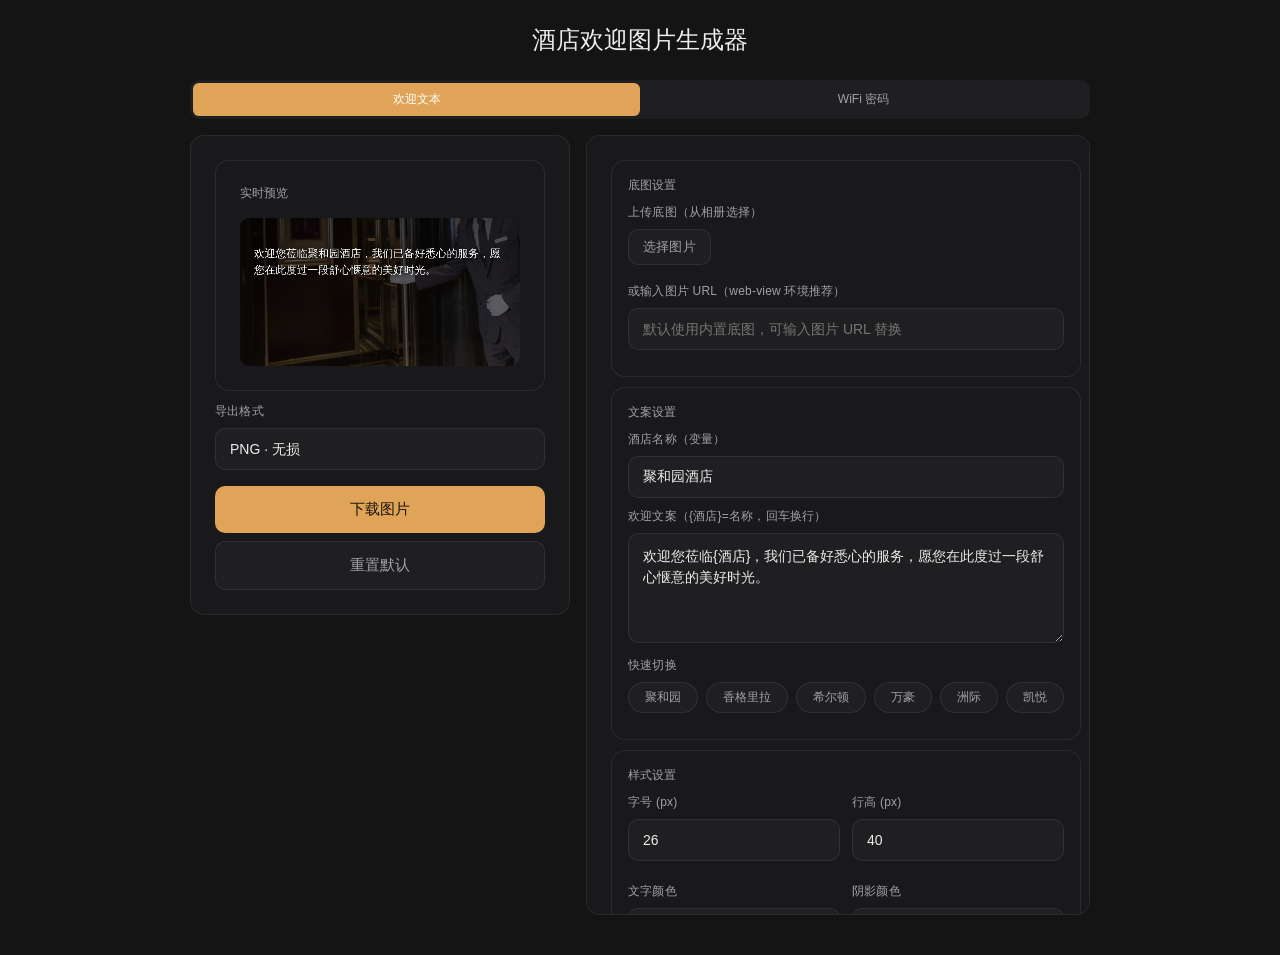
==== commit 62c38ef9: "feat(export): 欢迎文本/二维码叠加/卡片文本/批量码合成/Logo 生成器增加 WebP 导出" ====
--- a/hotel-welcome-generator.html
+++ b/hotel-welcome-generator.html
@@ -133,6 +133,13 @@
           <canvas id="previewCanvas" style="display:none"></canvas>
         </div>
       </div>
+      <div class="form-group">
+        <label for="exportFmt">导出格式</label>
+        <select id="exportFmt">
+          <option value="png" selected>PNG · 无损</option>
+          <option value="webp">WebP · 高压缩</option>
+        </select>
+      </div>
       <button class="btn btn-primary" id="downloadBtn">下载图片</button>
       <button class="btn btn-secondary" id="resetBtn">重置默认</button>
     </div>
@@ -559,11 +566,18 @@
 
 downloadBtn.addEventListener('click',()=>{
   if(!bgLoaded){alert('请先加载底图');return}
-  const a=document.createElement('a');
-  const fname=currentMode==='wifi'?`WiFi_${wifiSSID.value}_${Date.now()}.png`:`酒店欢迎_${hotelName.value}_${Date.now()}.png`;
-  a.download=fname;
-  a.href=canvas.toDataURL('image/png',1);
-  a.click();
+  const fmt=document.getElementById('exportFmt').value;
+  const mime=fmt==='webp'?'image/webp':'image/png';
+  canvas.toBlob(function(blob){
+    if(!blob) return;
+    const ext=blob.type==='image/webp'?'webp':'png';
+    const a=document.createElement('a');
+    const base=currentMode==='wifi'?`WiFi_${wifiSSID.value}_${Date.now()}`:`酒店欢迎_${hotelName.value}_${Date.now()}`;
+    a.download=base+'.'+ext;
+    a.href=URL.createObjectURL(blob);
+    a.click();
+    setTimeout(function(){ URL.revokeObjectURL(a.href); },4000);
+  },mime,fmt==='webp'?0.92:1);
 });
 
 resetBtn.addEventListener('click',()=>{
